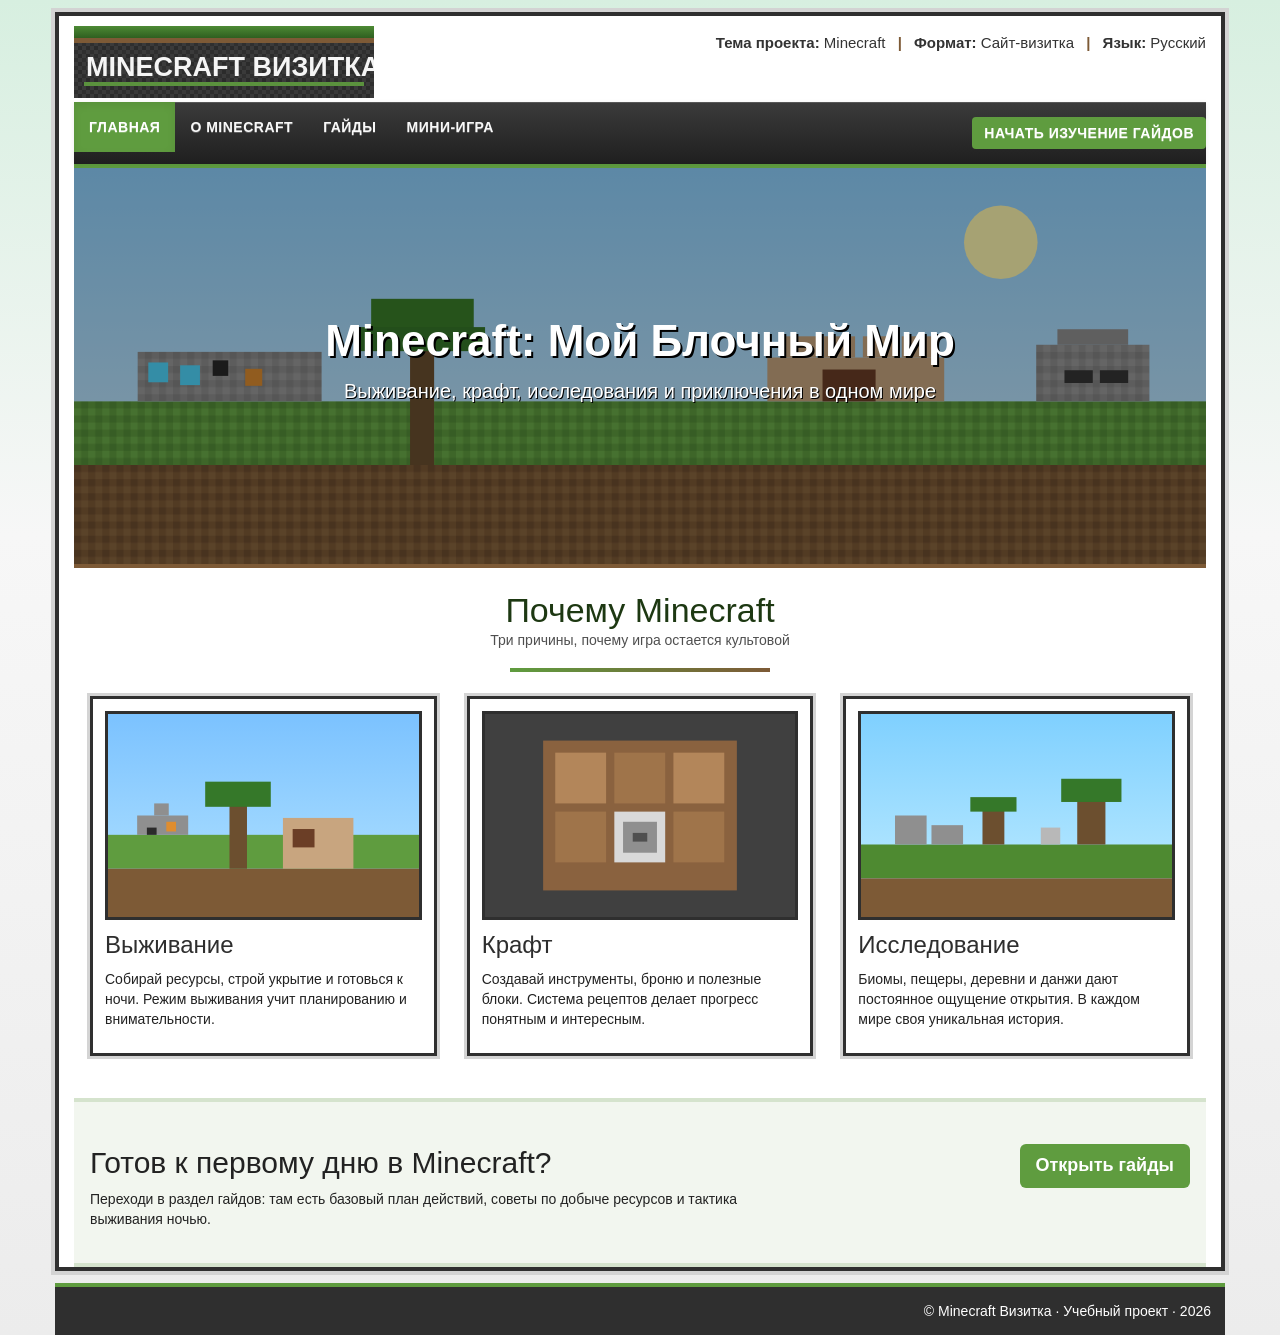
==== index.html @ e4a0c011 "Project start" ====
<!DOCTYPE html>
<html lang="ru">
<head>
  <meta charset="utf-8">
  <meta name="viewport" content="width=device-width, initial-scale=1">
  <title>Minecraft Визитка | Главная</title>
  <meta name="description" content="Сайт-визитка о Minecraft: особенности, гайды и мини-игра.">
  <link rel="stylesheet" href="assets/vendor/css/bootstrap.min.css">
  <link rel="stylesheet" href="assets/vendor/css/bootstrap-theme.min.css">
  <link rel="stylesheet" href="assets/css/style.css">
</head>
<body data-page="index">
  <div class="container site-wrap">
    <header class="site-header">
      <div class="row">
        <div class="col-sm-5 logo">
          <img src="assets/images/logo-mc.svg" alt="Логотип Minecraft Визитка">
        </div>
        <div class="col-sm-7 contacts">
          <strong>Тема проекта:</strong> Minecraft <span class="dot">|</span>
          <strong>Формат:</strong> Сайт-визитка <span class="dot">|</span>
          <strong>Язык:</strong> Русский
        </div>
      </div>
    </header>

    <nav class="navbar navbar-default navbar-static-top" role="navigation">
      <div class="navbar-header">
        <button type="button" class="navbar-toggle collapsed" data-toggle="collapse" data-target="#mc-menu" aria-expanded="false">
          <span class="sr-only">Открыть меню</span>
          <span class="icon-bar"></span>
          <span class="icon-bar"></span>
          <span class="icon-bar"></span>
        </button>
      </div>
      <div class="collapse navbar-collapse" id="mc-menu">
        <ul class="nav navbar-nav">
          <li class="active"><a data-page="index" href="index.html">Главная</a></li>
          <li><a data-page="about" href="about.html">О Minecraft</a></li>
          <li><a data-page="guides" href="guides.html">Гайды</a></li>
          <li><a data-page="game" href="game.html">Мини-игра</a></li>
        </ul>
        <ul class="nav navbar-nav navbar-right">
          <li><a href="guides.html"><span class="btn btn-mc">Начать изучение гайдов</span></a></li>
        </ul>
      </div>
    </nav>

    <section class="hero">
      <img src="assets/images/banner-mc.svg" alt="Пейзаж Minecraft">
      <div class="hero-overlay">
        <div>
          <h1>Minecraft: Мой Блочный Мир</h1>
          <p>Выживание, крафт, исследования и приключения в одном мире</p>
        </div>
      </div>
    </section>

    <section class="section">
      <h2 class="section-title">Почему Minecraft</h2>
      <p class="section-subtitle">Три причины, почему игра остается культовой</p>
      <hr class="mc-divider">
      <div class="row">
        <div class="col-md-4">
          <article class="feature-card">
            <img src="assets/images/feature-survival.svg" alt="Выживание">
            <h3>Выживание</h3>
            <p>Собирай ресурсы, строй укрытие и готовься к ночи. Режим выживания учит планированию и внимательности.</p>
          </article>
        </div>
        <div class="col-md-4">
          <article class="feature-card">
            <img src="assets/images/feature-craft.svg" alt="Крафт">
            <h3>Крафт</h3>
            <p>Создавай инструменты, броню и полезные блоки. Система рецептов делает прогресс понятным и интересным.</p>
          </article>
        </div>
        <div class="col-md-4">
          <article class="feature-card">
            <img src="assets/images/feature-explore.svg" alt="Исследование">
            <h3>Исследование</h3>
            <p>Биомы, пещеры, деревни и данжи дают постоянное ощущение открытия. В каждом мире своя уникальная история.</p>
          </article>
        </div>
      </div>
    </section>

    <section class="section alt-section">
      <div class="row">
        <div class="col-sm-8">
          <h2>Готов к первому дню в Minecraft?</h2>
          <p>Переходи в раздел гайдов: там есть базовый план действий, советы по добыче ресурсов и тактика выживания ночью.</p>
        </div>
        <div class="col-sm-4 text-right" style="margin-top: 18px;">
          <a class="btn btn-mc btn-lg" href="guides.html">Открыть гайды</a>
        </div>
      </div>
    </section>
  </div>

  <footer class="site-footer container">
    © Minecraft Визитка · Учебный проект · 2026
  </footer>

  <script src="assets/vendor/js/jquery-1.11.1.min.js"></script>
  <script src="assets/vendor/js/bootstrap.min.js"></script>
  <script src="assets/js/main.js"></script>
</body>
</html>
---- assets/css/style.css ----
:root {
  --mc-grass: #5f9c3f;
  --mc-dirt: #7d5a36;
  --mc-stone: #8f8f8f;
  --mc-dark: #2f2f2f;
  --mc-light: #f2f2f2;
  --mc-accent: #9dd5ff;
}

* {
  box-sizing: border-box;
}

body {
  margin: 0;
  font-family: "Trebuchet MS", Arial, sans-serif;
  background: linear-gradient(180deg, #d7efe0 0%, #f7f7f7 40%, #ececec 100%);
  color: #222;
}

a {
  color: #2d5e1e;
}

a:hover,
a:focus {
  color: #1f4513;
}

.site-wrap {
  background: #fff;
  border: 4px solid var(--mc-dark);
  box-shadow: 0 0 0 4px #d3d3d3;
  margin-top: 12px;
  margin-bottom: 12px;
}

.site-header {
  padding: 10px 0 4px;
}

.logo img {
  max-width: 100%;
  height: auto;
}

.contacts {
  text-align: right;
  font-size: 15px;
  line-height: 1.7;
  color: #333;
  margin-top: 4px;
}

.contacts .dot {
  font-weight: bold;
  margin: 0 8px;
  color: var(--mc-dirt);
}

.navbar.navbar-default {
  margin-bottom: 0;
  border-radius: 0;
  border: 0;
  background: linear-gradient(to bottom, #3b3b3b 0%, #1f1f1f 100%);
}

.navbar-default .navbar-nav > li > a {
  color: #f8f8f8;
  font-weight: 700;
  text-transform: uppercase;
  letter-spacing: 0.5px;
}

.navbar-default .navbar-nav > li > a:hover,
.navbar-default .navbar-nav > li > a:focus,
.navbar-default .navbar-nav > .active > a,
.navbar-default .navbar-nav > .active > a:hover,
.navbar-default .navbar-nav > .active > a:focus {
  background: var(--mc-grass);
  color: #fff;
}

.navbar-default .navbar-toggle {
  border-color: #bbb;
}

.navbar-default .navbar-toggle .icon-bar {
  background: #ddd;
}

.hero {
  position: relative;
  border-top: 4px solid var(--mc-grass);
  border-bottom: 4px solid var(--mc-dirt);
}

.hero img {
  width: 100%;
  display: block;
}

.hero-overlay {
  position: absolute;
  inset: 0;
  display: flex;
  align-items: center;
  justify-content: center;
  text-align: center;
  color: #fff;
  background: rgba(0, 0, 0, 0.35);
  padding: 20px;
}

.hero-overlay h1 {
  margin: 0;
  font-size: 44px;
  font-weight: 700;
  text-shadow: 2px 2px 0 #000;
}

.hero-overlay p {
  margin-top: 12px;
  font-size: 20px;
  text-shadow: 1px 1px 0 #000;
}

.section {
  padding: 24px 16px;
}

.section-title {
  margin: 0;
  text-align: center;
  font-size: 34px;
  color: #1d3812;
}

.section-subtitle {
  text-align: center;
  color: #4f4f4f;
  margin-bottom: 18px;
}

.mc-divider {
  height: 4px;
  border: 0;
  background: linear-gradient(90deg, var(--mc-grass), var(--mc-dirt));
  margin: 16px auto 24px;
  max-width: 260px;
}

.feature-card,
.info-card,
.guide-item,
.sources-box,
.game-panel {
  border: 3px solid #303030;
  box-shadow: 0 0 0 3px #d4d4d4;
  background: #fff;
}

.feature-card,
.info-card {
  padding: 12px;
  margin-bottom: 18px;
  min-height: 360px;
}

.feature-card img,
.info-card img {
  width: 100%;
  border: 3px solid #2f2f2f;
}

.feature-card h3,
.info-card h3 {
  margin-top: 12px;
  margin-bottom: 10px;
  color: #2e2e2e;
}

.alt-section {
  background: #f2f6ef;
  border-top: 4px solid #d5e3cd;
  border-bottom: 4px solid #d5e3cd;
}

.guide-item {
  margin-bottom: 16px;
  padding: 10px;
}

.guide-item img {
  width: 100%;
  border: 3px solid #222;
}

.guide-item h3 {
  margin-top: 6px;
}

.sources-box {
  margin-top: 18px;
  padding: 14px;
  background: #f9f9f9;
}

.sources-box h3 {
  margin-top: 0;
}

.sources-box li {
  margin-bottom: 8px;
}

.game-page {
  background: linear-gradient(180deg, #e0f4e8 0%, #f8f8f8 55%, #ececec 100%);
}

.game-panel {
  padding: 16px;
  margin-bottom: 20px;
  background: #fafafa;
}

.stats-line {
  font-size: 20px;
  font-weight: 700;
  margin-bottom: 12px;
}

.ore-zone {
  text-align: center;
  position: relative;
}

#ore-btn {
  border: 0;
  background: transparent;
  cursor: pointer;
  transition: transform 0.08s ease;
  position: relative;
}

#ore-btn:active {
  transform: scale(0.95);
}

#ore-btn img {
  width: 230px;
  max-width: 80vw;
}

.pickaxe-side {
  text-align: center;
}

.pickaxe-side img {
  width: 180px;
  max-width: 65vw;
}

.btn-mc {
  background: var(--mc-grass);
  color: #fff;
  border: 0;
  font-weight: 700;
}

.btn-mc:hover,
.btn-mc:focus {
  background: #4f8d34;
  color: #fff;
}

.btn-mc-alt {
  background: var(--mc-dirt);
  color: #fff;
  border: 0;
  font-weight: 700;
}

.btn-mc-alt:hover,
.btn-mc-alt:focus {
  background: #6b4b2d;
  color: #fff;
}

.click-burst {
  position: absolute;
  font-weight: 700;
  color: #ffd53f;
  text-shadow: 1px 1px 0 #000;
  pointer-events: none;
  animation: floatUp 600ms ease-out forwards;
}

@keyframes floatUp {
  from {
    opacity: 1;
    transform: translateY(0) scale(1);
  }
  to {
    opacity: 0;
    transform: translateY(-34px) scale(1.15);
  }
}

.site-footer {
  text-align: right;
  background: var(--mc-dark);
  color: #fff;
  padding: 14px;
  border-top: 4px solid var(--mc-grass);
}

@media (max-width: 767px) {
  .contacts {
    text-align: left;
    margin-top: 8px;
  }

  .hero-overlay h1 {
    font-size: 29px;
  }

  .hero-overlay p {
    font-size: 17px;
  }

  .feature-card,
  .info-card {
    min-height: 0;
  }
}
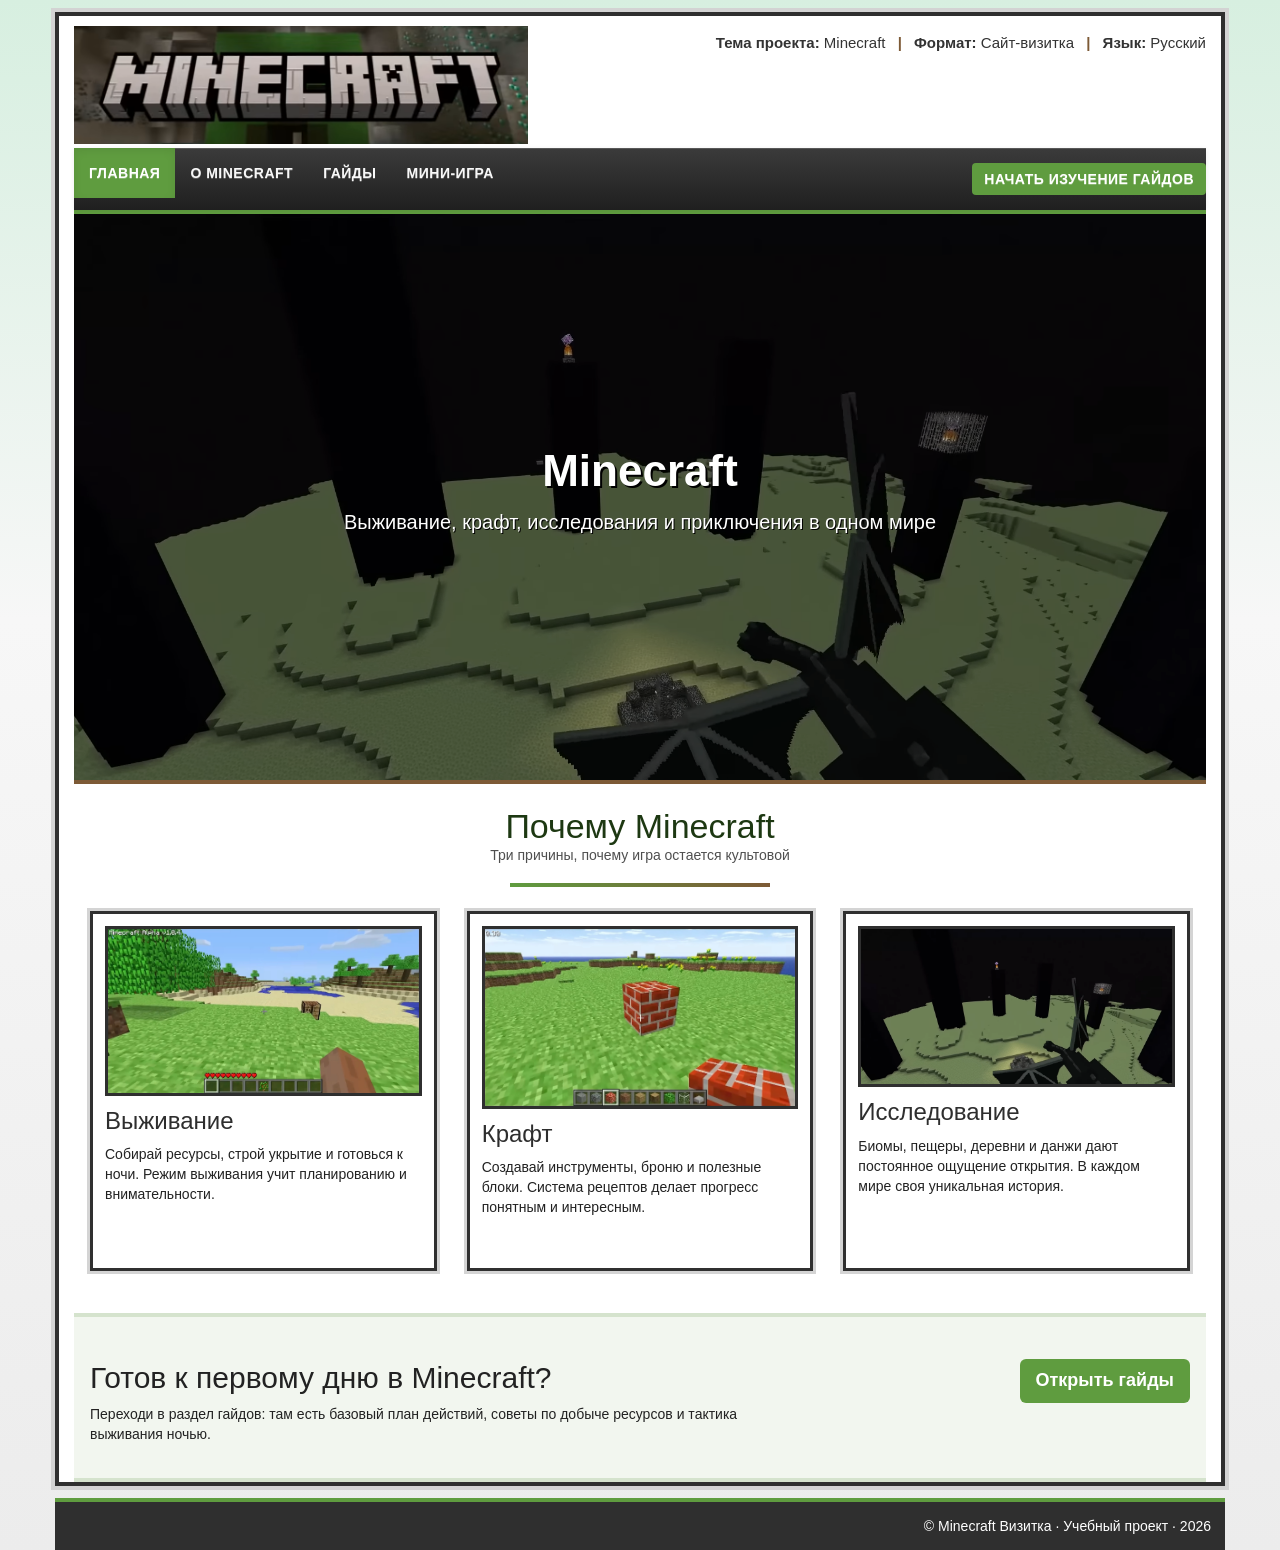
==== commit 0e376e92: "Assets update" ====
--- a/index.html
+++ b/index.html
@@ -14,7 +14,7 @@
     <header class="site-header">
       <div class="row">
         <div class="col-sm-5 logo">
-          <img src="assets/images/logo-mc.svg" alt="Логотип Minecraft Визитка">
+          <img src="assets/images/mc-keyart.png" alt="Логотип Minecraft">
         </div>
         <div class="col-sm-7 contacts">
           <strong>Тема проекта:</strong> Minecraft <span class="dot">|</span>
@@ -47,10 +47,10 @@
     </nav>
 
     <section class="hero">
-      <img src="assets/images/banner-mc.svg" alt="Пейзаж Minecraft">
+      <img src="assets/images/mc-end.png" alt="Пейзаж Minecraft">
       <div class="hero-overlay">
         <div>
-          <h1>Minecraft: Мой Блочный Мир</h1>
+          <h1>Minecraft</h1>
           <p>Выживание, крафт, исследования и приключения в одном мире</p>
         </div>
       </div>
@@ -63,21 +63,21 @@
       <div class="row">
         <div class="col-md-4">
           <article class="feature-card">
-            <img src="assets/images/feature-survival.svg" alt="Выживание">
+            <img src="assets/images/mc-alpha.png" alt="Выживание">
             <h3>Выживание</h3>
             <p>Собирай ресурсы, строй укрытие и готовься к ночи. Режим выживания учит планированию и внимательности.</p>
           </article>
         </div>
         <div class="col-md-4">
           <article class="feature-card">
-            <img src="assets/images/feature-craft.svg" alt="Крафт">
+            <img src="assets/images/mc-classic.png" alt="Крафт">
             <h3>Крафт</h3>
             <p>Создавай инструменты, броню и полезные блоки. Система рецептов делает прогресс понятным и интересным.</p>
           </article>
         </div>
         <div class="col-md-4">
           <article class="feature-card">
-            <img src="assets/images/feature-explore.svg" alt="Исследование">
+            <img src="assets/images/mc-end.png" alt="Исследование">
             <h3>Исследование</h3>
             <p>Биомы, пещеры, деревни и данжи дают постоянное ощущение открытия. В каждом мире своя уникальная история.</p>
           </article>
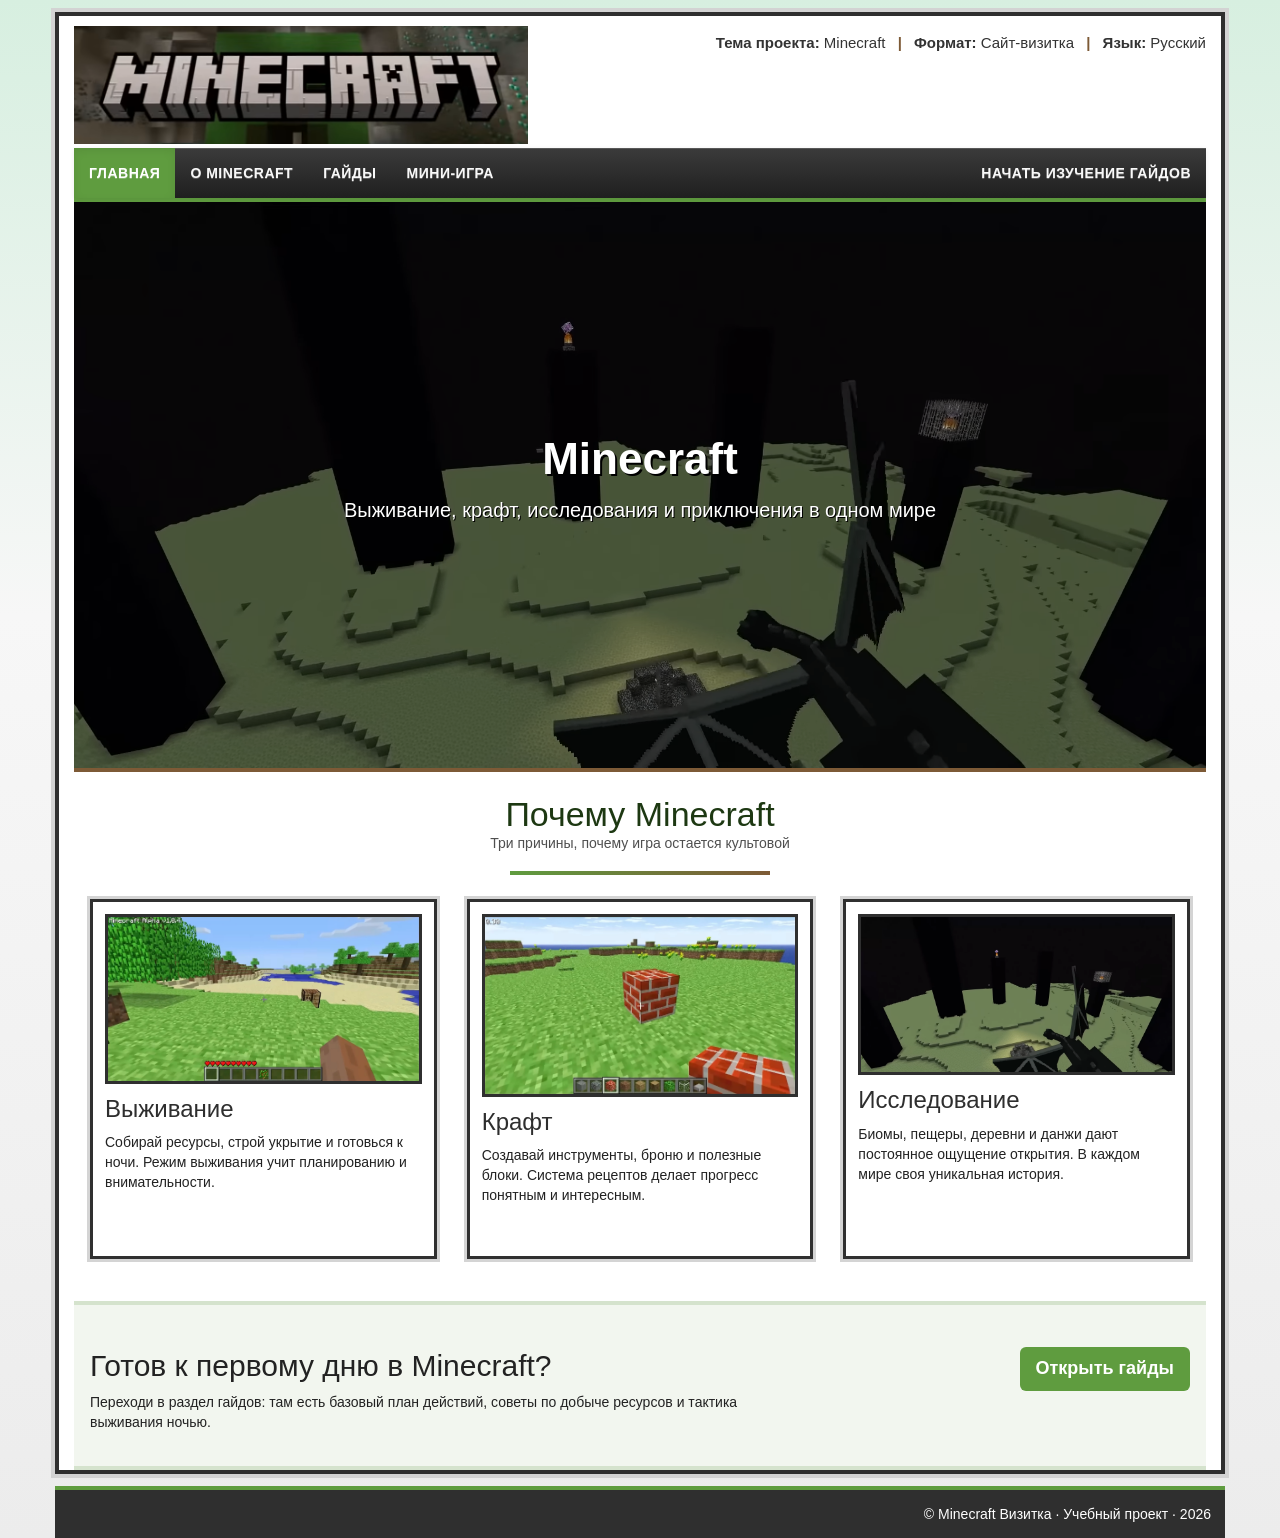
==== commit 7645d8a4: "Minor edits" ====
--- a/index.html
+++ b/index.html
@@ -41,7 +41,7 @@
           <li><a data-page="game" href="game.html">Мини-игра</a></li>
         </ul>
         <ul class="nav navbar-nav navbar-right">
-          <li><a href="guides.html"><span class="btn btn-mc">Начать изучение гайдов</span></a></li>
+          <li><a href="guides.html">Начать изучение гайдов</a></li>
         </ul>
       </div>
     </nav>
--- a/assets/css/style.css
+++ b/assets/css/style.css
@@ -63,6 +63,7 @@
   border-radius: 0;
   border: 0;
   background: linear-gradient(to bottom, #3b3b3b 0%, #1f1f1f 100%);
+  overflow: hidden;
 }
 
 .navbar-default .navbar-nav > li > a {
@@ -72,13 +73,21 @@
   letter-spacing: 0.5px;
 }
 
-.navbar-default .navbar-nav > li > a:hover,
-.navbar-default .navbar-nav > li > a:focus,
-.navbar-default .navbar-nav > .active > a,
-.navbar-default .navbar-nav > .active > a:hover,
-.navbar-default .navbar-nav > .active > a:focus {
+.navbar-default .navbar-nav:not(.navbar-right) > li > a:hover,
+.navbar-default .navbar-nav:not(.navbar-right) > li > a:focus,
+.navbar-default .navbar-nav:not(.navbar-right) > .active > a,
+.navbar-default .navbar-nav:not(.navbar-right) > .active > a:hover,
+.navbar-default .navbar-nav:not(.navbar-right) > .active > a:focus {
   background: var(--mc-grass);
   color: #fff;
+}
+
+.navbar-default .navbar-nav.navbar-right > li > a:hover,
+.navbar-default .navbar-nav.navbar-right > li > a:focus {
+  background: var(--mc-grass);
+  color: #fff;
+  outline: none;
+  box-shadow: none;
 }
 
 .navbar-default .navbar-toggle {
@@ -315,6 +324,12 @@
   border-top: 4px solid var(--mc-grass);
 }
 
+@media (min-width: 768px) {
+  .navbar-default .navbar-nav.navbar-right {
+    margin-right: 0;
+  }
+}
+
 @media (max-width: 767px) {
   .contacts {
     text-align: left;
